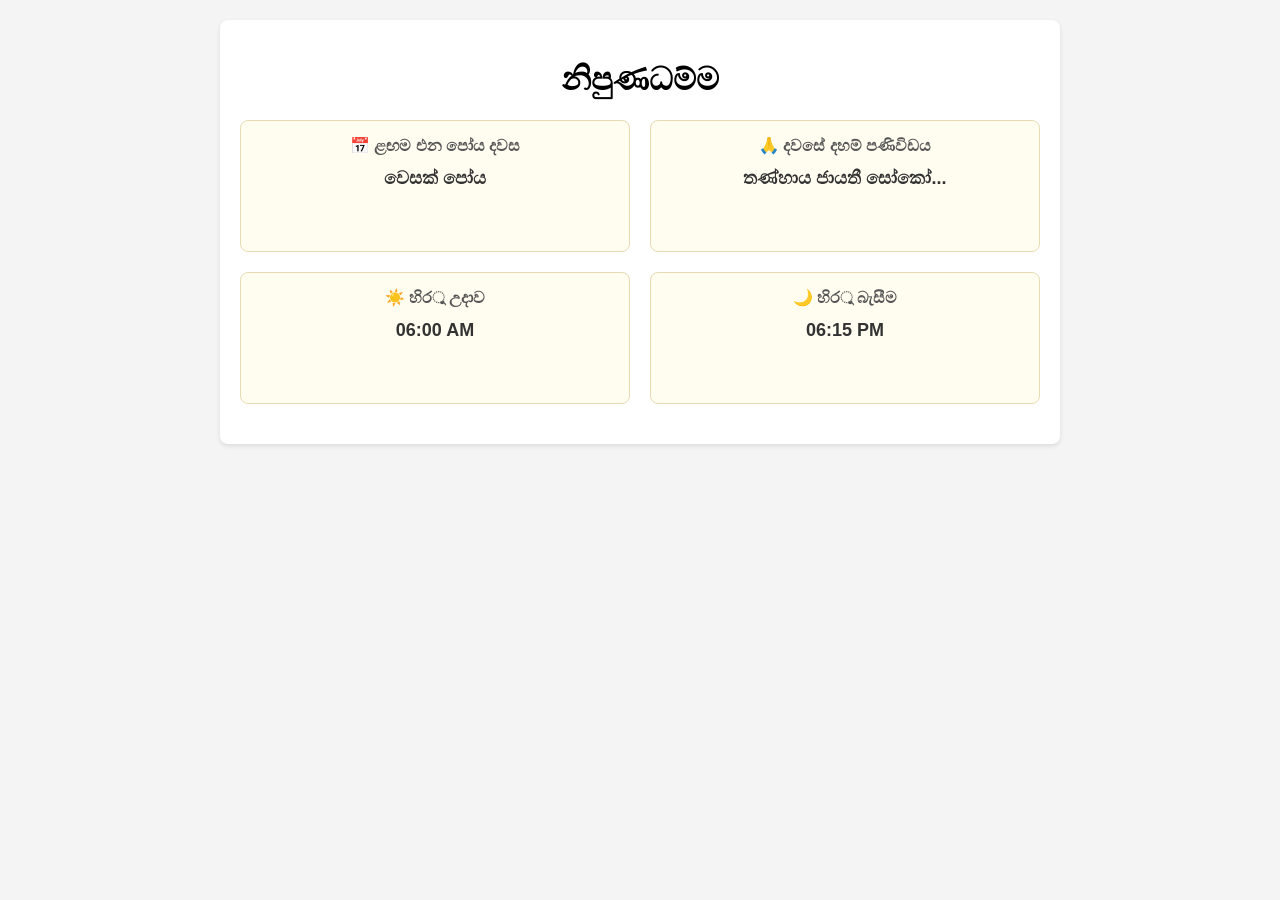
==== index.html @ 06494b2c "Create index.html" ====
<!DOCTYPE html>
<html lang="si">
<head>
  <meta charset="UTF-8">
  <meta name="viewport" content="width=device-width, initial-scale=1.0">
  <title>නිපුණධම්ම</title>
  <style>
    body { font-family: sans-serif; background: #f4f4f4; margin: 0; padding: 20px; text-align: center; }
    .container { max-width: 800px; margin: 0 auto; background: white; padding: 20px; border-radius: 8px; box-shadow: 0 2px 5px rgba(0,0,0,0.1); }
    .grid { display: flex; gap: 20px; margin-bottom: 20px; }
    .box { flex: 1; background: #fffdf0; padding: 15px; border: 1px solid #e6dbb3; border-radius: 8px; min-height: 100px; }
    h2 { color: #555; font-size: 16px; margin-top: 0; }
    p { font-size: 18px; font-weight: bold; color: #333; margin: 10px 0 0 0; }
  </style>
</head>
<body>

  <div class="container">
    <h1>නිපුණධම්ම</h1>
    
    <div class="grid">
      <div class="box">
        <h2>📅 ළඟම එන පෝය දවස</h2>
        <p id="poya">වෙසක් පෝය</p>
      </div>
      <div class="box">
        <h2>🙏 දවසේ දහම් පණිවිඩය</h2>
        <p id="quote">තණ්හාය ජායතී සෝකෝ...</p>
      </div>
    </div>

    <div class="grid">
      <div class="box">
        <h2>☀️ හිරু උදාව</h2>
        <p id="sunrise">06:00 AM</p>
      </div>
      <div class="box">
        <h2>🌙 හිරু බැසීම</h2>
        <p id="sunset">06:15 PM</p>
      </div>
    </div>
  </div>

</body>
</html>
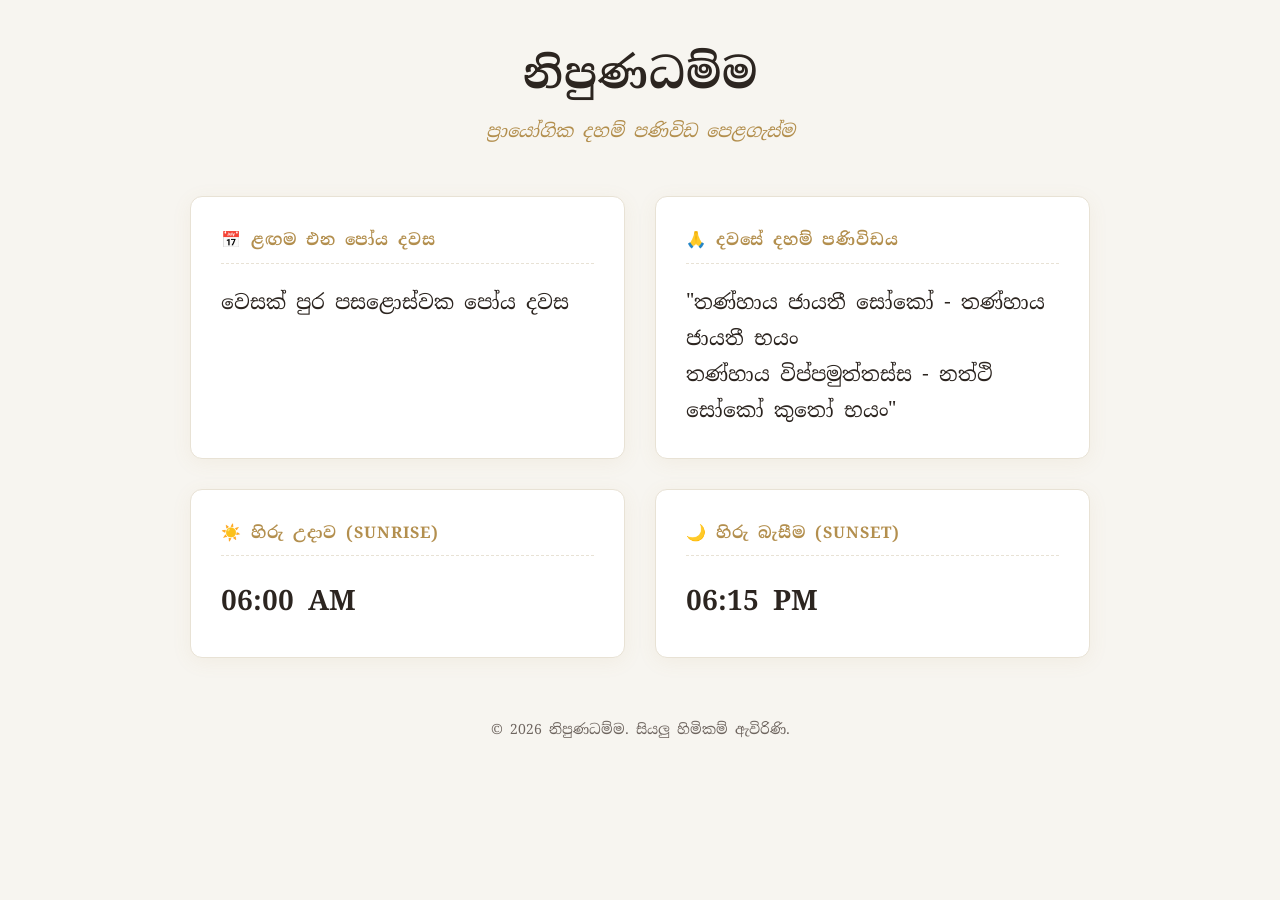
==== commit bcb44e31: "Update index.html" ====
--- a/index.html
+++ b/index.html
@@ -4,41 +4,155 @@
   <meta charset="UTF-8">
   <meta name="viewport" content="width=device-width, initial-scale=1.0">
   <title>නිපුණධම්ම</title>
+  <link rel="preconnect" href="https://fonts.googleapis.com">
+  <link rel="preconnect" href="https://fonts.gstatic.com" crossorigin>
+  <link href="https://fonts.googleapis.com/css2?family=Abhaya+Libre:wght@500;700&family=Noto+Serif+Sinhala:wght@400;700&display=swap" rel="stylesheet">
+  
   <style>
-    body { font-family: sans-serif; background: #f4f4f4; margin: 0; padding: 20px; text-align: center; }
-    .container { max-width: 800px; margin: 0 auto; background: white; padding: 20px; border-radius: 8px; box-shadow: 0 2px 5px rgba(0,0,0,0.1); }
-    .grid { display: flex; gap: 20px; margin-bottom: 20px; }
-    .box { flex: 1; background: #fffdf0; padding: 15px; border: 1px solid #e6dbb3; border-radius: 8px; min-height: 100px; }
-    h2 { color: #555; font-size: 16px; margin-top: 0; }
-    p { font-size: 18px; font-weight: bold; color: #333; margin: 10px 0 0 0; }
+    :root {
+      --bg-color: #f7f5f0;
+      --card-bg: #ffffff;
+      --text-main: #2c2520;
+      --text-muted: #6e655f;
+      --accent-gold: #b38f4e;
+      --border-color: #e8e2d5;
+    }
+
+    body {
+      font-family: 'Noto Serif Sinhala', 'Abhaya Libre', serif;
+      background-color: var(--bg-color);
+      color: var(--text-main);
+      margin: 0;
+      padding: 40px 20px;
+      line-height: 1.6;
+    }
+
+    .container {
+      max-width: 900px;
+      margin: 0 auto;
+    }
+
+    header {
+      text-align: center;
+      margin-bottom: 50px;
+    }
+
+    header h1 {
+      font-size: 42px;
+      color: var(--text-main);
+      margin: 0 0 10px 0;
+      font-weight: 700;
+      letter-spacing: 1px;
+    }
+
+    header .subtitle {
+      font-size: 18px;
+      color: var(--accent-gold);
+      margin: 0;
+      font-style: italic;
+    }
+
+    .grid {
+      display: grid;
+      grid-template-columns: repeat(auto-fit, minmax(350px, 1fr));
+      gap: 30px;
+      margin-bottom: 30px;
+    }
+
+    .card {
+      background: var(--card-bg);
+      border-radius: 12px;
+      padding: 30px;
+      box-shadow: 0 4px 20px rgba(179, 143, 78, 0.08);
+      border: 1px solid var(--border-color);
+      transition: transform 0.2s ease, box-shadow 0.2s ease;
+      text-align: left;
+    }
+
+    .card:hover {
+      transform: translateY(-2px);
+      box-shadow: 0 6px 25px rgba(179, 143, 78, 0.12);
+    }
+
+    .card h2 {
+      font-size: 16px;
+      text-transform: uppercase;
+      letter-spacing: 1px;
+      color: var(--accent-gold);
+      margin-top: 0;
+      margin-bottom: 20px;
+      display: flex;
+      align-items: center;
+      gap: 10px;
+      border-bottom: 1px dashed var(--border-color);
+      padding-bottom: 10px;
+    }
+
+    .card p {
+      font-size: 20px;
+      line-height: 1.8;
+      color: var(--text-main);
+      margin: 0;
+    }
+
+    .time-display {
+      font-size: 28px !important;
+      font-weight: bold;
+      color: var(--text-main);
+    }
+
+    footer {
+      text-align: center;
+      margin-top: 60px;
+      font-size: 14px;
+      color: var(--text-muted);
+    }
+
+    /* දුරකථන තිර සඳහා හැඩගැස්වීම */
+    @media (max-width: 600px) {
+      body { padding: 20px 15px; }
+      header h1 { font-size: 32px; }
+      .grid { grid-template-columns: 1fr; gap: 20px; }
+      .card { padding: 20px; }
+      .card p { font-size: 18px; }
+    }
   </style>
 </head>
 <body>
 
   <div class="container">
-    <h1>නිපුණධම්ම</h1>
+    <header>
+      <h1>නිපුණධම්ම</h1>
+      <p class="subtitle">ප්‍රායෝගික දහම් පණිවිඩ පෙළගැස්ම</p>
+    </header>
     
     <div class="grid">
-      <div class="box">
+      <div class="card">
         <h2>📅 ළඟම එන පෝය දවස</h2>
-        <p id="poya">වෙසක් පෝය</p>
+        <p id="poya">වෙසක් පුර පසළොස්වක පෝය දවස</p>
       </div>
-      <div class="box">
+      
+      <div class="card">
         <h2>🙏 දවසේ දහම් පණිවිඩය</h2>
-        <p id="quote">තණ්හාය ජායතී සෝකෝ...</p>
+        <p id="quote">"තණ්හාය ජායතී සෝකෝ - තණ්හාය ජායතී භයං<br>තණ්හාය විප්පමුත්තස්ස - නත්ථි සෝකෝ කුතෝ භයං"</p>
       </div>
     </div>
 
     <div class="grid">
-      <div class="box">
-        <h2>☀️ හිරু උදාව</h2>
-        <p id="sunrise">06:00 AM</p>
+      <div class="card">
+        <h2>☀️ හිරු උදාව (Sunrise)</h2>
+        <p id="sunrise" class="time-display">06:00 AM</p>
       </div>
-      <div class="box">
-        <h2>🌙 හිරু බැසීම</h2>
-        <p id="sunset">06:15 PM</p>
+      
+      <div class="card">
+        <h2>🌙 හිරු බැසීම (Sunset)</h2>
+        <p id="sunset" class="time-display">06:15 PM</p>
       </div>
     </div>
+
+    <footer>
+      <p>© 2026 නිපුණධම්ම. සියලු හිමිකම් ඇවිරිණි.</p>
+    </footer>
   </div>
 
 </body>
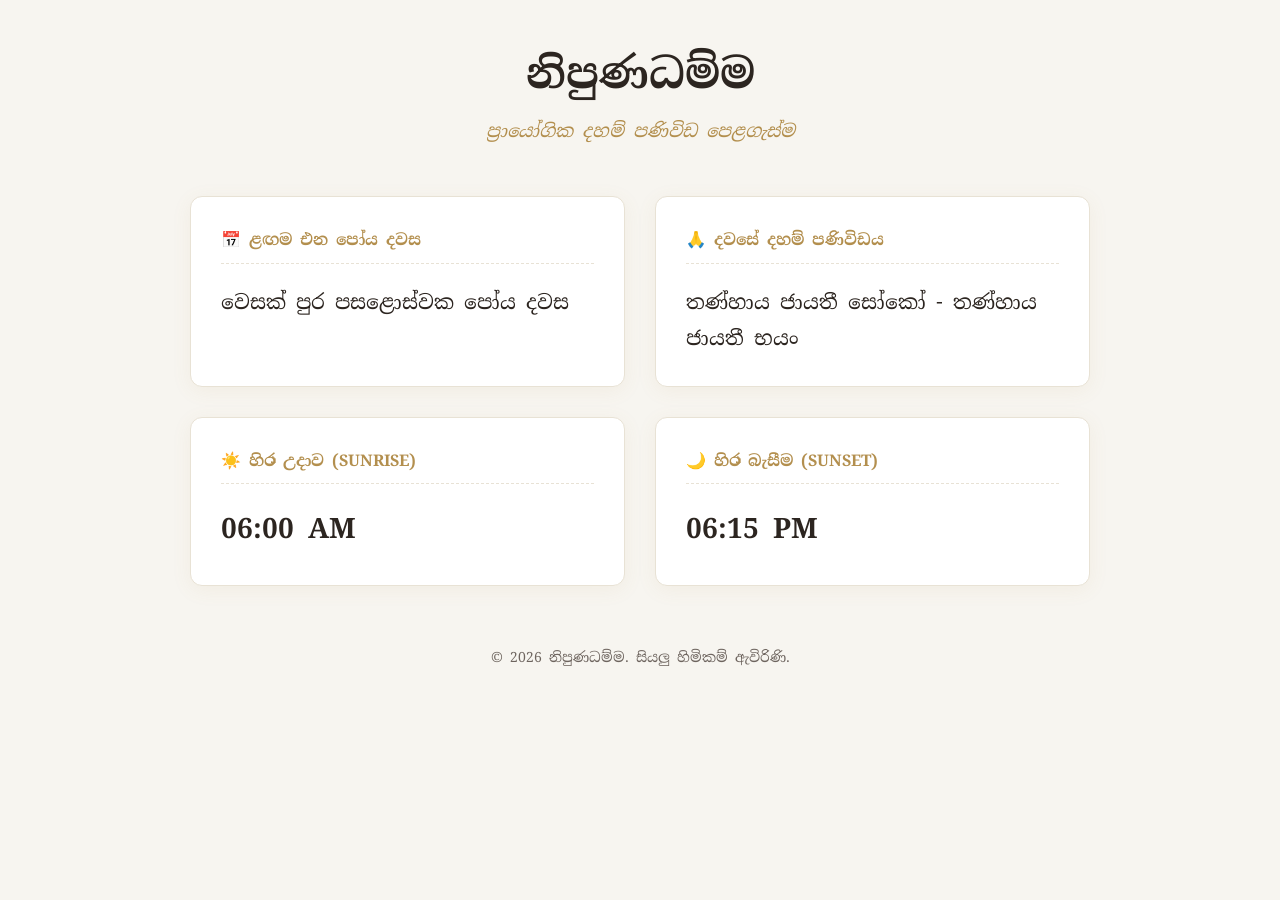
==== commit 2305a32c: "Update index.html" ====
--- a/index.html
+++ b/index.html
@@ -7,115 +7,22 @@
   <link rel="preconnect" href="https://fonts.googleapis.com">
   <link rel="preconnect" href="https://fonts.gstatic.com" crossorigin>
   <link href="https://fonts.googleapis.com/css2?family=Abhaya+Libre:wght@500;700&family=Noto+Serif+Sinhala:wght@400;700&display=swap" rel="stylesheet">
+  <script src="https://identity.netlify.com/v1/netlify-identity-widget.js"></script>
   
   <style>
-    :root {
-      --bg-color: #f7f5f0;
-      --card-bg: #ffffff;
-      --text-main: #2c2520;
-      --text-muted: #6e655f;
-      --accent-gold: #b38f4e;
-      --border-color: #e8e2d5;
-    }
-
-    body {
-      font-family: 'Noto Serif Sinhala', 'Abhaya Libre', serif;
-      background-color: var(--bg-color);
-      color: var(--text-main);
-      margin: 0;
-      padding: 40px 20px;
-      line-height: 1.6;
-    }
-
-    .container {
-      max-width: 900px;
-      margin: 0 auto;
-    }
-
-    header {
-      text-align: center;
-      margin-bottom: 50px;
-    }
-
-    header h1 {
-      font-size: 42px;
-      color: var(--text-main);
-      margin: 0 0 10px 0;
-      font-weight: 700;
-      letter-spacing: 1px;
-    }
-
-    header .subtitle {
-      font-size: 18px;
-      color: var(--accent-gold);
-      margin: 0;
-      font-style: italic;
-    }
-
-    .grid {
-      display: grid;
-      grid-template-columns: repeat(auto-fit, minmax(350px, 1fr));
-      gap: 30px;
-      margin-bottom: 30px;
-    }
-
-    .card {
-      background: var(--card-bg);
-      border-radius: 12px;
-      padding: 30px;
-      box-shadow: 0 4px 20px rgba(179, 143, 78, 0.08);
-      border: 1px solid var(--border-color);
-      transition: transform 0.2s ease, box-shadow 0.2s ease;
-      text-align: left;
-    }
-
-    .card:hover {
-      transform: translateY(-2px);
-      box-shadow: 0 6px 25px rgba(179, 143, 78, 0.12);
-    }
-
-    .card h2 {
-      font-size: 16px;
-      text-transform: uppercase;
-      letter-spacing: 1px;
-      color: var(--accent-gold);
-      margin-top: 0;
-      margin-bottom: 20px;
-      display: flex;
-      align-items: center;
-      gap: 10px;
-      border-bottom: 1px dashed var(--border-color);
-      padding-bottom: 10px;
-    }
-
-    .card p {
-      font-size: 20px;
-      line-height: 1.8;
-      color: var(--text-main);
-      margin: 0;
-    }
-
-    .time-display {
-      font-size: 28px !important;
-      font-weight: bold;
-      color: var(--text-main);
-    }
-
-    footer {
-      text-align: center;
-      margin-top: 60px;
-      font-size: 14px;
-      color: var(--text-muted);
-    }
-
-    /* දුරකථන තිර සඳහා හැඩගැස්වීම */
-    @media (max-width: 600px) {
-      body { padding: 20px 15px; }
-      header h1 { font-size: 32px; }
-      .grid { grid-template-columns: 1fr; gap: 20px; }
-      .card { padding: 20px; }
-      .card p { font-size: 18px; }
-    }
+    :root { --bg-color: #f7f5f0; --card-bg: #ffffff; --text-main: #2c2520; --text-muted: #6e655f; --accent-gold: #b38f4e; --border-color: #e8e2d5; }
+    body { font-family: 'Noto Serif Sinhala', 'Abhaya Libre', serif; background-color: var(--bg-color); color: var(--text-main); margin: 0; padding: 40px 20px; line-height: 1.6; }
+    .container { max-width: 900px; margin: 0 auto; }
+    header { text-align: center; margin-bottom: 50px; }
+    header h1 { font-size: 42px; color: var(--text-main); margin: 0 0 10px 0; font-weight: 700; }
+    header .subtitle { font-size: 18px; color: var(--accent-gold); margin: 0; font-style: italic; }
+    .grid { display: grid; grid-template-columns: repeat(auto-fit, minmax(350px, 1fr)); gap: 30px; margin-bottom: 30px; }
+    .card { background: var(--card-bg); border-radius: 12px; padding: 30px; box-shadow: 0 4px 20px rgba(179, 143, 78, 0.08); border: 1px solid var(--border-color); text-align: left; }
+    .card h2 { font-size: 16px; text-transform: uppercase; color: var(--accent-gold); margin-top: 0; margin-bottom: 20px; border-bottom: 1px dashed var(--border-color); padding-bottom: 10px; }
+    .card p { font-size: 20px; line-height: 1.8; color: var(--text-main); margin: 0; }
+    .time-display { font-size: 28px !important; font-weight: bold; }
+    footer { text-align: center; margin-top: 60px; font-size: 14px; color: var(--text-muted); }
+    @media (max-width: 600px) { body { padding: 20px 15px; } header h1 { font-size: 32px; } .grid { grid-template-columns: 1fr; } }
   </style>
 </head>
 <body>
@@ -129,24 +36,22 @@
     <div class="grid">
       <div class="card">
         <h2>📅 ළඟම එන පෝය දවස</h2>
-        <p id="poya">වෙසක් පුර පසළොස්වක පෝය දවස</p>
+        <p id="poya">ලෝඩ් වෙමින් පවතී...</p>
       </div>
-      
       <div class="card">
         <h2>🙏 දවසේ දහම් පණිවිඩය</h2>
-        <p id="quote">"තණ්හාය ජායතී සෝකෝ - තණ්හාය ජායතී භයං<br>තණ්හාය විප්පමුත්තස්ස - නත්ථි සෝකෝ කුතෝ භයං"</p>
+        <p id="quote">ලෝඩ් වෙමින් පවතී...</p>
       </div>
     </div>
 
     <div class="grid">
       <div class="card">
-        <h2>☀️ හිරු උදාව (Sunrise)</h2>
-        <p id="sunrise" class="time-display">06:00 AM</p>
+        <h2>☀️ හිරು උදාව (Sunrise)</h2>
+        <p id="sunrise" class="time-display">--:-- --</p>
       </div>
-      
       <div class="card">
-        <h2>🌙 හිරු බැසීම (Sunset)</h2>
-        <p id="sunset" class="time-display">06:15 PM</p>
+        <h2>🌙 හිරು බැසීම (Sunset)</h2>
+        <p id="sunset" class="time-display">--:-- --</p>
       </div>
     </div>
 
@@ -155,5 +60,17 @@
     </footer>
   </div>
 
+  <script>
+    // data.json ෆයිල් එකෙන් දත්ත කියවා පිටුවට ඇතුළත් කිරීම
+    fetch('./data.json')
+      .then(response => response.json())
+      .then(data => {
+        document.getElementById('poya').innerText = data.poya;
+        document.getElementById('quote').innerHTML = data.quote.replace(/\n/g, '<br>');
+        document.getElementById('sunrise').innerText = data.sunrise;
+        document.getElementById('sunset').innerText = data.sunset;
+      })
+      .catch(err => console.log("Error loading data:", err));
+  </script>
 </body>
 </html>
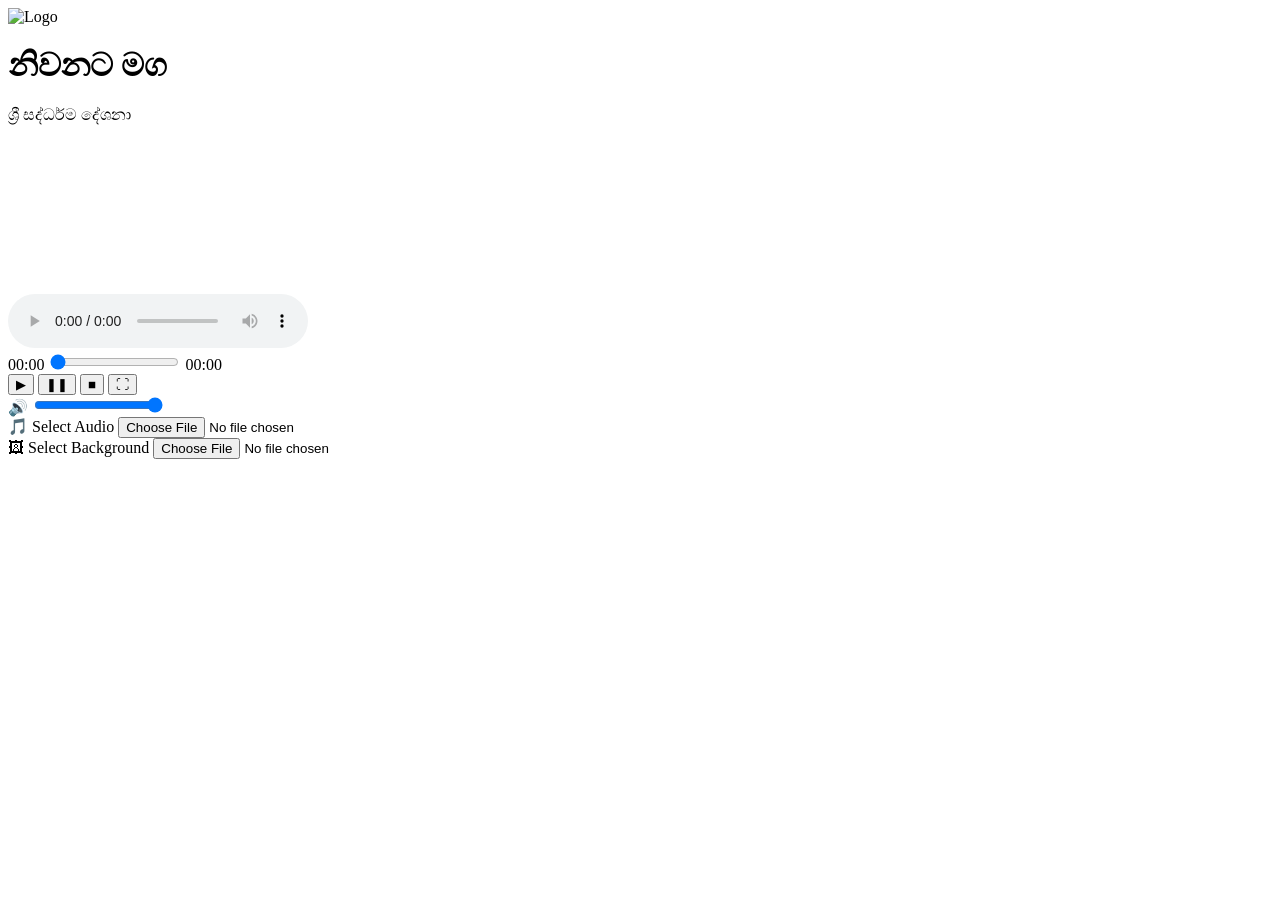
==== commit 71a50656: "Update index.html" ====
--- a/index.html
+++ b/index.html
@@ -1,76 +1,178 @@
 <!DOCTYPE html>
-<html lang="si">
+<html lang="en">
 <head>
-  <meta charset="UTF-8">
-  <meta name="viewport" content="width=device-width, initial-scale=1.0">
-  <title>නිපුණධම්ම</title>
-  <link rel="preconnect" href="https://fonts.googleapis.com">
-  <link rel="preconnect" href="https://fonts.gstatic.com" crossorigin>
-  <link href="https://fonts.googleapis.com/css2?family=Abhaya+Libre:wght@500;700&family=Noto+Serif+Sinhala:wght@400;700&display=swap" rel="stylesheet">
-  <script src="https://identity.netlify.com/v1/netlify-identity-widget.js"></script>
-  
-  <style>
-    :root { --bg-color: #f7f5f0; --card-bg: #ffffff; --text-main: #2c2520; --text-muted: #6e655f; --accent-gold: #b38f4e; --border-color: #e8e2d5; }
-    body { font-family: 'Noto Serif Sinhala', 'Abhaya Libre', serif; background-color: var(--bg-color); color: var(--text-main); margin: 0; padding: 40px 20px; line-height: 1.6; }
-    .container { max-width: 900px; margin: 0 auto; }
-    header { text-align: center; margin-bottom: 50px; }
-    header h1 { font-size: 42px; color: var(--text-main); margin: 0 0 10px 0; font-weight: 700; }
-    header .subtitle { font-size: 18px; color: var(--accent-gold); margin: 0; font-style: italic; }
-    .grid { display: grid; grid-template-columns: repeat(auto-fit, minmax(350px, 1fr)); gap: 30px; margin-bottom: 30px; }
-    .card { background: var(--card-bg); border-radius: 12px; padding: 30px; box-shadow: 0 4px 20px rgba(179, 143, 78, 0.08); border: 1px solid var(--border-color); text-align: left; }
-    .card h2 { font-size: 16px; text-transform: uppercase; color: var(--accent-gold); margin-top: 0; margin-bottom: 20px; border-bottom: 1px dashed var(--border-color); padding-bottom: 10px; }
-    .card p { font-size: 20px; line-height: 1.8; color: var(--text-main); margin: 0; }
-    .time-display { font-size: 28px !important; font-weight: bold; }
-    footer { text-align: center; margin-top: 60px; font-size: 14px; color: var(--text-muted); }
-    @media (max-width: 600px) { body { padding: 20px 15px; } header h1 { font-size: 32px; } .grid { grid-template-columns: 1fr; } }
-  </style>
+
+<meta charset="UTF-8">
+<meta name="viewport" content="width=device-width,initial-scale=1.0">
+
+<title>Dharma Visualizer PRO</title>
+
+<link rel="stylesheet" href="style.css">
+
 </head>
 <body>
 
-  <div class="container">
-    <header>
-      <h1>නිපුණධම්ම</h1>
-      <p class="subtitle">ප්‍රායෝගික දහම් පණිවිඩ පෙළගැස්ම</p>
-    </header>
-    
-    <div class="grid">
-      <div class="card">
-        <h2>📅 ළඟම එන පෝය දවස</h2>
-        <p id="poya">ලෝඩ් වෙමින් පවතී...</p>
-      </div>
-      <div class="card">
-        <h2>🙏 දවසේ දහම් පණිවිඩය</h2>
-        <p id="quote">ලෝඩ් වෙමින් පවතී...</p>
-      </div>
+<!-- ===========================
+BACKGROUND
+=========================== -->
+
+<div id="background"></div>
+
+<!-- ===========================
+OVERLAY
+=========================== -->
+
+<div id="overlay"></div>
+
+<!-- ===========================
+MAIN CONTAINER
+=========================== -->
+
+<div id="app">
+
+    <!-- Logo -->
+
+    <div id="logoArea">
+
+        <img id="logo" src="assets/images/logo.png" alt="Logo">
+
     </div>
 
-    <div class="grid">
-      <div class="card">
-        <h2>☀️ හිරು උදාව (Sunrise)</h2>
-        <p id="sunrise" class="time-display">--:-- --</p>
-      </div>
-      <div class="card">
-        <h2>🌙 හිරು බැසීම (Sunset)</h2>
-        <p id="sunset" class="time-display">--:-- --</p>
-      </div>
+    <!-- Main Title -->
+
+    <h1 id="title">
+
+        නිවනට මග
+
+    </h1>
+
+    <!-- Subtitle -->
+
+    <p id="subtitle">
+
+        ශ්‍රී සද්ධර්ම දේශනා
+
+    </p>
+
+    <!-- Visualizer -->
+
+    <div id="visualizerContainer">
+
+        <canvas id="visualizerCanvas"></canvas>
+
     </div>
 
-    <footer>
-      <p>© 2026 නිපුණධම්ම. සියලු හිමිකම් ඇවිරිණි.</p>
-    </footer>
-  </div>
+    <!-- Audio Player -->
 
-  <script>
-    // data.json ෆයිල් එකෙන් දත්ත කියවා පිටුවට ඇතුළත් කිරීම
-    fetch('./data.json')
-      .then(response => response.json())
-      .then(data => {
-        document.getElementById('poya').innerText = data.poya;
-        document.getElementById('quote').innerHTML = data.quote.replace(/\n/g, '<br>');
-        document.getElementById('sunrise').innerText = data.sunrise;
-        document.getElementById('sunset').innerText = data.sunset;
-      })
-      .catch(err => console.log("Error loading data:", err));
-  </script>
+    <audio id="audio" controls></audio>
+
+    <!-- Progress -->
+
+    <div id="progressArea">
+
+        <span id="currentTime">00:00</span>
+
+        <input
+            type="range"
+            id="seekBar"
+            value="0"
+            min="0"
+            max="100"
+        >
+
+        <span id="duration">00:00</span>
+
+    </div>
+
+    <!-- Controls -->
+
+    <div id="controls">
+
+        <button id="playBtn">
+            ▶
+        </button>
+
+        <button id="pauseBtn">
+            ❚❚
+        </button>
+
+        <button id="stopBtn">
+            ■
+        </button>
+
+        <button id="fullscreenBtn">
+            ⛶
+        </button>
+
+    </div>
+
+    <!-- Volume -->
+
+    <div id="volumeArea">
+
+        🔊
+
+        <input
+            type="range"
+            id="volume"
+            min="0"
+            max="1"
+            step="0.01"
+            value="1"
+        >
+
+    </div>
+
+</div>
+
+<!-- ===========================
+BOTTOM PANEL
+=========================== -->
+
+<div id="bottomPanel">
+
+    <div class="fileBox">
+
+        <label>
+
+            🎵 Select Audio
+
+        </label>
+
+        <input
+            type="file"
+            id="audioFile"
+            accept="audio/*"
+        >
+
+    </div>
+
+    <div class="fileBox">
+
+        <label>
+
+            🖼 Select Background
+
+        </label>
+
+        <input
+            type="file"
+            id="backgroundFile"
+            accept="image/*"
+        >
+
+    </div>
+
+</div>
+
+<!-- ===========================
+JAVASCRIPT
+=========================== -->
+
+<script src="effects/visualizer.js"></script>
+<script src="effects/particles.js"></script>
+<script src="effects/background.js"></script>
+<script src="app.js"></script>
+
 </body>
 </html>
